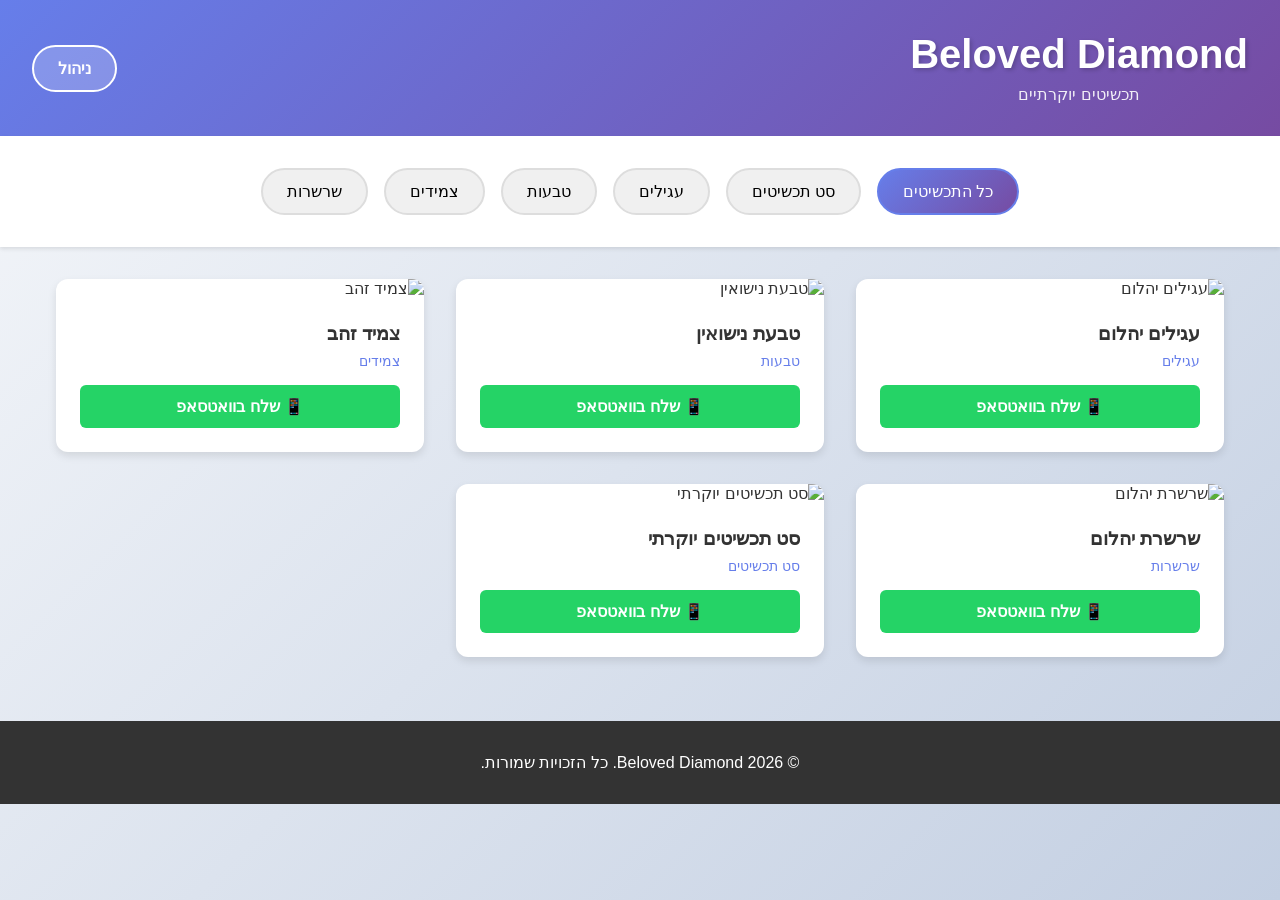
==== index.html @ 678328d7 "Initial project setup for Beloved Diamonds jewelry website" ====
<!DOCTYPE html>
<html lang="he" dir="rtl">
<head>
    <meta charset="UTF-8">
    <meta name="viewport" content="width=device-width, initial-scale=1.0">
    <title>Beloved Diamond - תכשיטים</title>
    <link rel="stylesheet" href="styles.css">
</head>
<body>
    <header>
        <div class="header-content">
            <h1>Beloved Diamond</h1>
            <p class="subtitle">תכשיטים יוקרתיים</p>
        </div>
        <nav class="admin-nav">
            <a href="admin.html" class="admin-link">ניהול</a>
        </nav>
    </header>

    <nav class="tabs-container">
        <button class="tab-btn active" onclick="showCategory('all')">כל התכשיטים</button>
        <button class="tab-btn" onclick="showCategory('sets')">סט תכשיטים</button>
        <button class="tab-btn" onclick="showCategory('earrings')">עגילים</button>
        <button class="tab-btn" onclick="showCategory('rings')">טבעות</button>
        <button class="tab-btn" onclick="showCategory('bracelets')">צמידים</button>
        <button class="tab-btn" onclick="showCategory('necklaces')">שרשרות</button>
    </nav>

    <main>
        <div id="gallery" class="gallery-container"></div>
    </main>

    <footer>
        <p>&copy; 2026 Beloved Diamond. כל הזכויות שמורות.</p>
    </footer>

    <script src="script.js"></script>
</body>
</html>
---- styles.css ----
* {
    margin: 0;
    padding: 0;
    box-sizing: border-box;
}

body {
    font-family: 'Segoe UI', Tahoma, Geneva, Verdana, sans-serif;
    background: linear-gradient(135deg, #f5f7fa 0%, #c3cfe2 100%);
    color: #333;
    min-height: 100vh;
}

header {
    background: linear-gradient(135deg, #667eea 0%, #764ba2 100%);
    color: white;
    padding: 2rem 0;
    text-align: center;
    box-shadow: 0 4px 6px rgba(0, 0, 0, 0.1);
    display: flex;
    justify-content: space-between;
    align-items: center;
    padding-right: 2rem;
    padding-left: 2rem;
}

.header-content h1 {
    font-size: 2.5rem;
    margin-bottom: 0.5rem;
    text-shadow: 2px 2px 4px rgba(0, 0, 0, 0.2);
}

.subtitle {
    font-size: 1rem;
    opacity: 0.9;
}

.admin-nav {
    display: flex;
    gap: 1rem;
}

.admin-link {
    background-color: rgba(255, 255, 255, 0.2);
    color: white;
    padding: 0.75rem 1.5rem;
    border-radius: 25px;
    text-decoration: none;
    border: 2px solid white;
    transition: all 0.3s ease;
    font-weight: bold;
}

.admin-link:hover {
    background-color: white;
    color: #667eea;
}

.tabs-container {
    display: flex;
    flex-wrap: wrap;
    justify-content: center;
    gap: 1rem;
    padding: 2rem 1rem;
    background: white;
    box-shadow: 0 2px 4px rgba(0, 0, 0, 0.1);
}

.tab-btn {
    padding: 0.75rem 1.5rem;
    background-color: #f0f0f0;
    border: 2px solid #ddd;
    border-radius: 25px;
    cursor: pointer;
    transition: all 0.3s ease;
    font-size: 1rem;
    font-weight: 500;
}

.tab-btn:hover {
    background-color: #e0e0e0;
    border-color: #667eea;
}

.tab-btn.active {
    background: linear-gradient(135deg, #667eea 0%, #764ba2 100%);
    color: white;
    border-color: #667eea;
}

main {
    max-width: 1200px;
    margin: 2rem auto;
    padding: 0 1rem;
}

.gallery-container {
    display: grid;
    grid-template-columns: repeat(auto-fill, minmax(280px, 1fr));
    gap: 2rem;
    margin-bottom: 2rem;
}

.jewelry-card {
    background: white;
    border-radius: 12px;
    overflow: hidden;
    box-shadow: 0 4px 8px rgba(0, 0, 0, 0.1);
    transition: transform 0.3s ease, box-shadow 0.3s ease;
}

.jewelry-card:hover {
    transform: translateY(-5px);
    box-shadow: 0 8px 16px rgba(0, 0, 0, 0.2);
}

.jewelry-card img {
    width: 100%;
    height: 250px;
    object-fit: cover;
}

.card-content {
    padding: 1.5rem;
}

.card-title {
    font-size: 1.2rem;
    font-weight: bold;
    margin-bottom: 0.5rem;
    color: #333;
}

.card-category {
    font-size: 0.85rem;
    color: #667eea;
    margin-bottom: 1rem;
    text-transform: capitalize;
}

.whatsapp-btn {
    display: flex;
    align-items: center;
    justify-content: center;
    gap: 0.5rem;
    background-color: #25d366;
    color: white;
    padding: 0.75rem 1.5rem;
    border: none;
    border-radius: 6px;
    cursor: pointer;
    font-weight: bold;
    text-decoration: none;
    transition: all 0.3s ease;
    width: 100%;
}

.whatsapp-btn:hover {
    background-color: #20ba5a;
    transform: scale(1.05);
}

.empty-state {
    text-align: center;
    padding: 3rem 1rem;
    color: #666;
}

.empty-state p {
    font-size: 1.1rem;
}

footer {
    background-color: #333;
    color: white;
    text-align: center;
    padding: 2rem;
    margin-top: 4rem;
}

@media (max-width: 768px) {
    .header-content {
        flex: 1;
    }

    .header-content h1 {
        font-size: 1.8rem;
    }

    .admin-link {
        padding: 0.5rem 1rem;
    }

    .gallery-container {
        grid-template-columns: repeat(auto-fill, minmax(200px, 1fr));
        gap: 1rem;
    }

    .tab-btn {
        padding: 0.6rem 1rem;
        font-size: 0.9rem;
    }
}
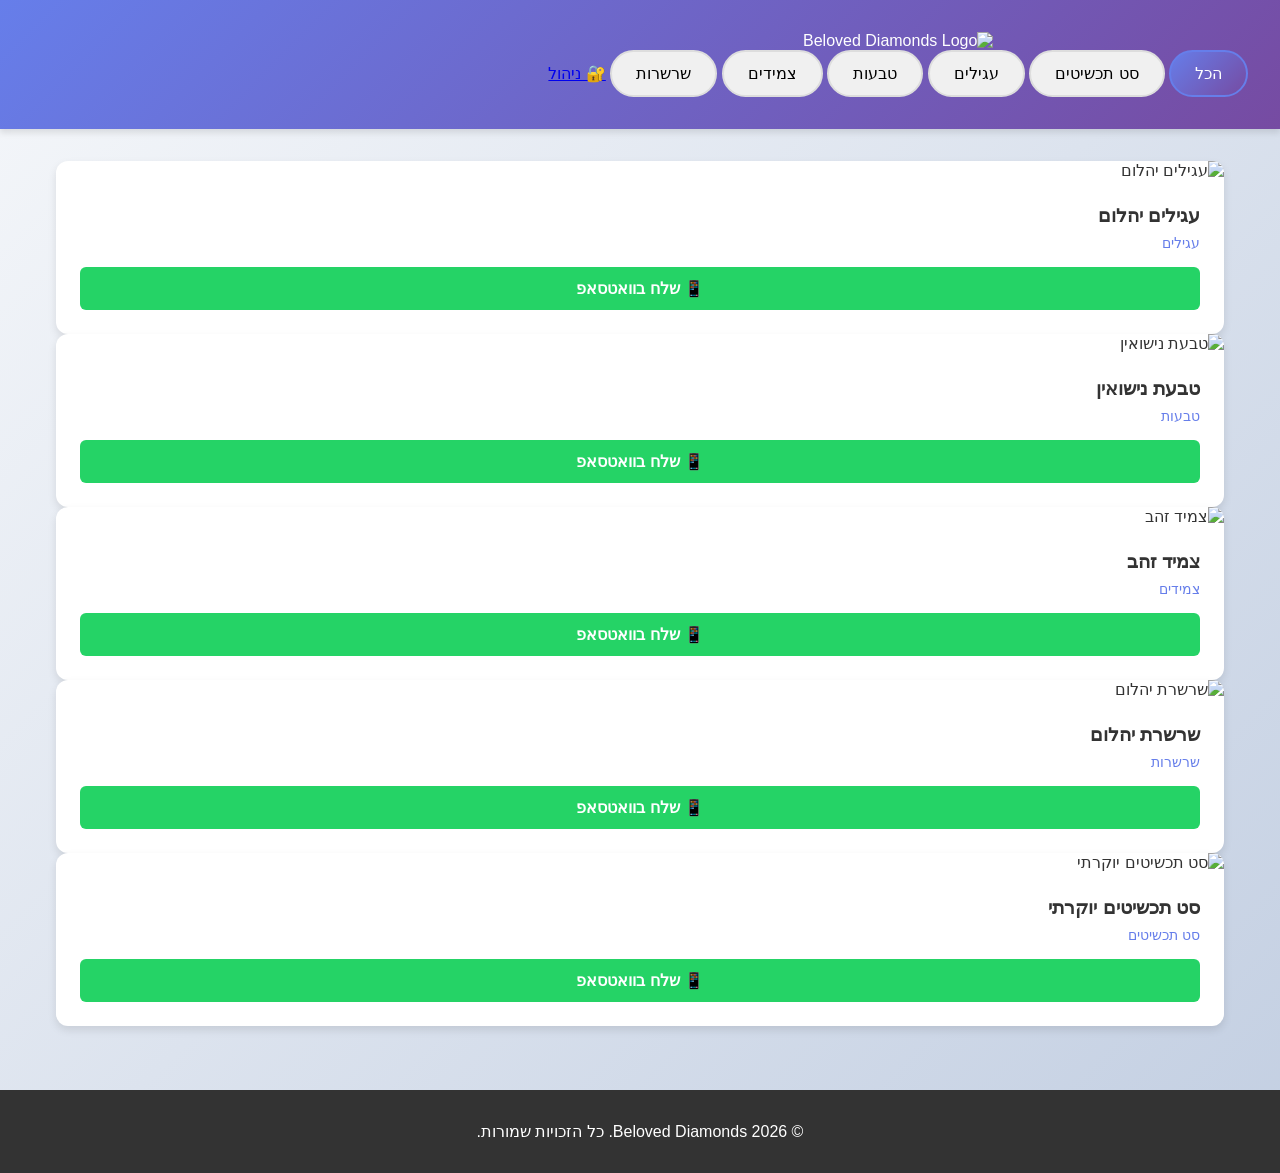
==== commit 8299b3d4: "Update index.html with luxury black, white, and gold design" ====
--- a/index.html
+++ b/index.html
@@ -3,35 +3,39 @@
 <head>
     <meta charset="UTF-8">
     <meta name="viewport" content="width=device-width, initial-scale=1.0">
-    <title>Beloved Diamond - תכשיטים</title>
+    <title>Beloved Diamond - תכשיטים יוקרתיים</title>
     <link rel="stylesheet" href="styles.css">
 </head>
 <body>
     <header>
-        <div class="header-content">
-            <h1>Beloved Diamond</h1>
-            <p class="subtitle">תכשיטים יוקרתיים</p>
+        <div class="container">
+            <div class="header-content">
+                <div class="logo-section">
+                    <img src="logo.png" alt="Beloved Diamonds Logo" class="logo">
+                </div>
+                <nav class="main-nav">
+                    <button class="tab-btn active" data-category="all">הכל</button>
+                    <button class="tab-btn" data-category="set">סט תכשיטים</button>
+                    <button class="tab-btn" data-category="earrings">עגילים</button>
+                    <button class="tab-btn" data-category="rings">טבעות</button>
+                    <button class="tab-btn" data-category="bracelets">צמידים</button>
+                    <button class="tab-btn" data-category="necklaces">שרשרות</button>
+                    <a href="admin.html" class="admin-btn">🔐 ניהול</a>
+                </nav>
+            </div>
         </div>
-        <nav class="admin-nav">
-            <a href="admin.html" class="admin-link">ניהול</a>
-        </nav>
     </header>
 
-    <nav class="tabs-container">
-        <button class="tab-btn active" onclick="showCategory('all')">כל התכשיטים</button>
-        <button class="tab-btn" onclick="showCategory('sets')">סט תכשיטים</button>
-        <button class="tab-btn" onclick="showCategory('earrings')">עגילים</button>
-        <button class="tab-btn" onclick="showCategory('rings')">טבעות</button>
-        <button class="tab-btn" onclick="showCategory('bracelets')">צמידים</button>
-        <button class="tab-btn" onclick="showCategory('necklaces')">שרשרות</button>
-    </nav>
-
     <main>
-        <div id="gallery" class="gallery-container"></div>
+        <div class="container">
+            <div class="gallery" id="gallery">
+                <!-- תכשיטים יופיעו כאן -->
+            </div>
+        </div>
     </main>
 
     <footer>
-        <p>&copy; 2026 Beloved Diamond. כל הזכויות שמורות.</p>
+        <p>&copy; 2026 Beloved Diamonds. כל הזכויות שמורות.</p>
     </footer>
 
     <script src="script.js"></script>
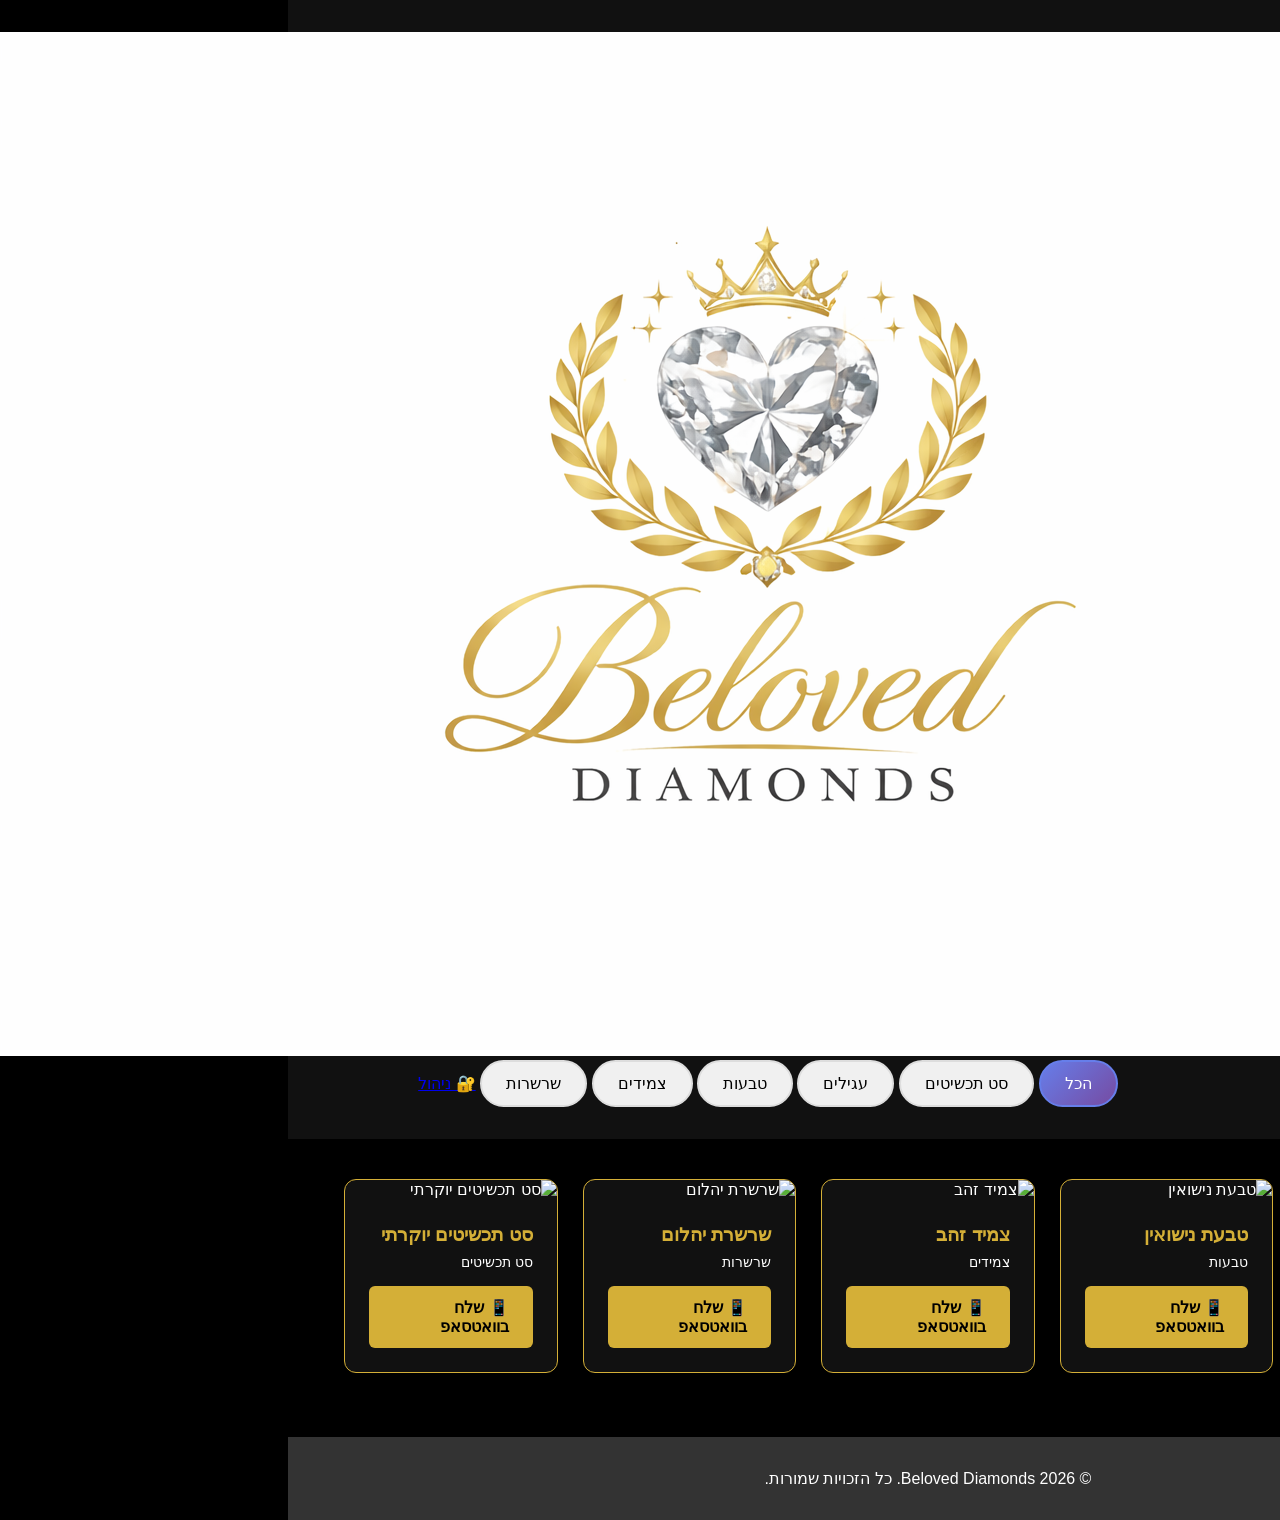
==== commit dcdc965a: "Change button data-category from 'set' to 'sets'" ====
--- a/index.html
+++ b/index.html
@@ -15,7 +15,7 @@
                 </div>
                 <nav class="main-nav">
                     <button class="tab-btn active" data-category="all">הכל</button>
-                    <button class="tab-btn" data-category="set">סט תכשיטים</button>
+                    <button class="tab-btn" data-category="sets">סט תכשיטים</button>
                     <button class="tab-btn" data-category="earrings">עגילים</button>
                     <button class="tab-btn" data-category="rings">טבעות</button>
                     <button class="tab-btn" data-category="bracelets">צמידים</button>
@@ -40,4 +40,4 @@
 
     <script src="script.js"></script>
 </body>
-</html>+</html>
--- a/styles.css
+++ b/styles.css
@@ -3,17 +3,16 @@
     padding: 0;
     box-sizing: border-box;
 }
-
 body {
     font-family: 'Segoe UI', Tahoma, Geneva, Verdana, sans-serif;
-    background: linear-gradient(135deg, #f5f7fa 0%, #c3cfe2 100%);
-    color: #333;
+    background-color: #000;
+    color: white;
     min-height: 100vh;
 }
 
 header {
-    background: linear-gradient(135deg, #667eea 0%, #764ba2 100%);
-    color: white;
+    background: #111;
+    color: #d4af37;
     padding: 2rem 0;
     text-align: center;
     box-shadow: 0 4px 6px rgba(0, 0, 0, 0.1);
@@ -94,15 +93,16 @@
     padding: 0 1rem;
 }
 
-.gallery-container {
+.gallery {
     display: grid;
-    grid-template-columns: repeat(auto-fill, minmax(280px, 1fr));
-    gap: 2rem;
-    margin-bottom: 2rem;
+    grid-template-columns: repeat(5, 1fr);
+    gap: 25px;
+    margin-top: 40px;
 }
 
 .jewelry-card {
-    background: white;
+    background: #111;
+    border: 1px solid #d4af37;
     border-radius: 12px;
     overflow: hidden;
     box-shadow: 0 4px 8px rgba(0, 0, 0, 0.1);
@@ -110,8 +110,8 @@
 }
 
 .jewelry-card:hover {
-    transform: translateY(-5px);
-    box-shadow: 0 8px 16px rgba(0, 0, 0, 0.2);
+    transform: translateY(-8px);
+    box-shadow: 0 0 20px rgba(212, 175, 55, 0.6);
 }
 
 .jewelry-card img {
@@ -128,12 +128,12 @@
     font-size: 1.2rem;
     font-weight: bold;
     margin-bottom: 0.5rem;
-    color: #333;
+    color: #d4af37;
 }
 
 .card-category {
     font-size: 0.85rem;
-    color: #667eea;
+    color: #ffffff;
     margin-bottom: 1rem;
     text-transform: capitalize;
 }
@@ -143,8 +143,8 @@
     align-items: center;
     justify-content: center;
     gap: 0.5rem;
-    background-color: #25d366;
-    color: white;
+    background-color: #d4af37;
+    color: black;
     padding: 0.75rem 1.5rem;
     border: none;
     border-radius: 6px;
@@ -200,4 +200,30 @@
         padding: 0.6rem 1rem;
         font-size: 0.9rem;
     }
-}+
+@media (max-width: 1200px) {
+    .gallery {
+        grid-template-columns: repeat(4, 1fr);
+    }
+}
+
+@media (max-width: 900px) {
+    .gallery {
+        grid-template-columns: repeat(3, 1fr);
+    }
+}
+
+@media (max-width: 700px) {
+    .gallery {
+        grid-template-columns: repeat(2, 1fr);
+    }
+}
+
+@media (max-width: 500px) {
+    .gallery {
+        grid-template-columns: 1fr;
+    }
+}
+
+
+}
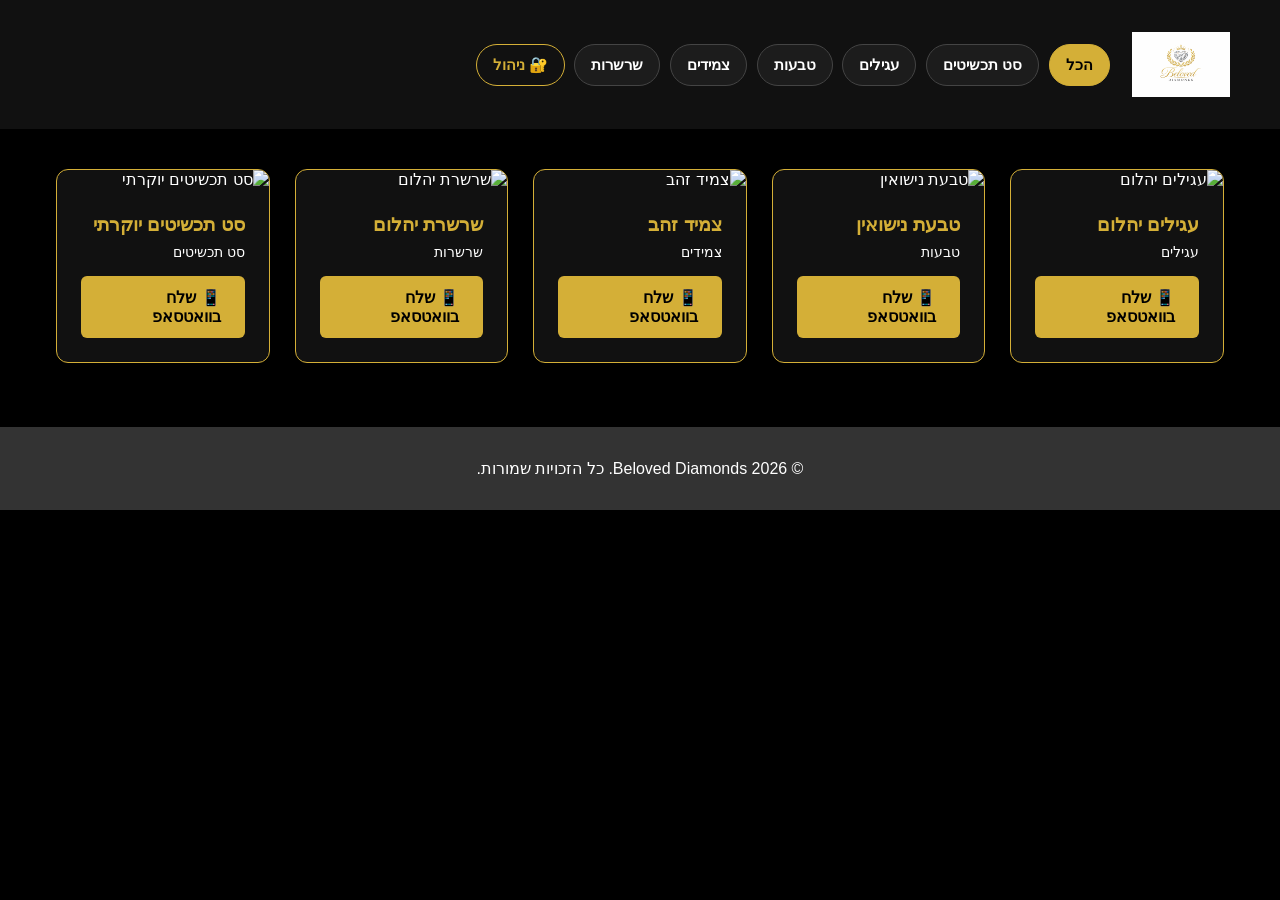
==== commit 35053fed: "Add width attribute to logo image" ====
--- a/index.html
+++ b/index.html
@@ -2,7 +2,7 @@
 <html lang="he" dir="rtl">
 <head>
     <meta charset="UTF-8">
-    <meta name="viewport" content="width=device-width, initial-scale=1.0">
+    <meta name="viewport" content="width=device-width, initial-scale=1.0, viewport-fit=cover">
     <title>Beloved Diamond - תכשיטים יוקרתיים</title>
     <link rel="stylesheet" href="styles.css">
 </head>
@@ -11,9 +11,10 @@
         <div class="container">
             <div class="header-content">
                 <div class="logo-section">
-                    <img src="logo.png" alt="Beloved Diamonds Logo" class="logo">
+                    <img src="logo.png" alt="Beloved Diamonds Logo" class="logo" width="100%">
                 </div>
-                <nav class="main-nav">
+
+                <nav class="main-nav" aria-label="קטגוריות">
                     <button class="tab-btn active" data-category="all">הכל</button>
                     <button class="tab-btn" data-category="sets">סט תכשיטים</button>
                     <button class="tab-btn" data-category="earrings">עגילים</button>
@@ -28,9 +29,7 @@
 
     <main>
         <div class="container">
-            <div class="gallery" id="gallery">
-                <!-- תכשיטים יופיעו כאן -->
-            </div>
+            <div class="gallery" id="gallery"></div>
         </div>
     </main>
 
--- a/styles.css
+++ b/styles.css
@@ -16,7 +16,287 @@
     padding: 2rem 0;
     text-align: center;
     box-shadow: 0 4px 6px rgba(0, 0, 0, 0.1);
-    display: flex;
+    display: flex;* {
+    margin: 0;
+    padding: 0;
+    box-sizing: border-box;
+}
+
+html {
+    direction: rtl;
+    overflow-x: hidden;
+}
+
+body {
+    font-family: 'Segoe UI', Tahoma, Geneva, Verdana, sans-serif;
+    background: #000;
+    color: white;
+    min-height: 100vh;
+    overflow-x: hidden;
+}
+
+.container {
+    width: min(1200px, calc(100% - 2rem));
+    margin-inline: auto;
+}
+
+header {
+    background: #111;
+    color: #d4af37;
+    padding: 0.9rem 0;
+    box-shadow: 0 4px 12px rgba(0, 0, 0, 0.35);
+}
+
+.header-content {
+    display: flex;
+    align-items: center;
+    justify-content: space-between;
+    gap: 1.25rem;
+}
+
+.logo-section {
+    flex: 0 0 auto;
+    display: flex;
+    align-items: center;
+}
+
+.logo {
+    width: clamp(70px, 8vw, 105px);
+    height: auto;
+    max-height: 65px;
+    object-fit: contain;
+    display: block;
+}
+
+.main-nav {
+    flex: 1 1 auto;
+    display: flex;
+    align-items: center;
+    justify-content: flex-start;
+    flex-wrap: wrap;
+    gap: 0.6rem;
+}
+
+.tab-btn,
+.admin-btn {
+    min-height: 42px;
+    padding: 0.6rem 1rem;
+    border-radius: 999px;
+    font-size: 0.95rem;
+    font-weight: 600;
+    white-space: nowrap;
+}
+
+.tab-btn {
+    background: #1c1c1c;
+    color: #fff;
+    border: 1px solid #444;
+    cursor: pointer;
+    transition: all 0.25s ease;
+}
+
+.tab-btn:hover {
+    border-color: #d4af37;
+    color: #d4af37;
+}
+
+.tab-btn.active {
+    background: #d4af37;
+    color: #000;
+    border-color: #d4af37;
+}
+
+.admin-btn {
+    display: inline-flex;
+    align-items: center;
+    justify-content: center;
+    background: transparent;
+    color: #d4af37;
+    border: 1px solid #d4af37;
+    text-decoration: none;
+    transition: all 0.25s ease;
+}
+
+.admin-btn:hover {
+    background: #d4af37;
+    color: #000;
+}
+
+main {
+    width: 100%;
+    padding: 1.5rem 0 2rem;
+}
+
+.gallery {
+    display: grid;
+    grid-template-columns: repeat(5, minmax(0, 1fr));
+    gap: clamp(12px, 2vw, 25px);
+}
+
+.jewelry-card {
+    min-width: 0;
+    background: #111;
+    border: 1px solid #d4af37;
+    border-radius: 12px;
+    overflow: hidden;
+    box-shadow: 0 4px 8px rgba(0, 0, 0, 0.3);
+    transition: transform 0.3s ease, box-shadow 0.3s ease;
+}
+
+.jewelry-card:hover {
+    transform: translateY(-5px);
+    box-shadow: 0 0 20px rgba(212, 175, 55, 0.45);
+}
+
+.jewelry-card img {
+    width: 100%;
+    aspect-ratio: 1 / 1;
+    height: auto;
+    object-fit: cover;
+    display: block;
+}
+
+.card-content {
+    padding: clamp(0.75rem, 1.5vw, 1.2rem);
+}
+
+.card-title {
+    font-size: clamp(0.95rem, 1.4vw, 1.2rem);
+    font-weight: bold;
+    margin-bottom: 0.4rem;
+    color: #d4af37;
+    overflow: hidden;
+    text-overflow: ellipsis;
+    white-space: nowrap;
+}
+
+.card-category {
+    font-size: clamp(0.75rem, 1vw, 0.85rem);
+    color: #fff;
+    margin-bottom: 0.8rem;
+}
+
+.whatsapp-btn {
+    display: flex;
+    align-items: center;
+    justify-content: center;
+    gap: 0.35rem;
+    width: 100%;
+    min-height: 42px;
+    background: #d4af37;
+    color: #000;
+    padding: 0.65rem 0.75rem;
+    border-radius: 7px;
+    font-size: clamp(0.78rem, 1vw, 0.95rem);
+    font-weight: bold;
+    text-decoration: none;
+    transition: all 0.25s ease;
+}
+
+.whatsapp-btn:hover {
+    background: #20ba5a;
+    color: #fff;
+    transform: scale(1.02);
+}
+
+.empty-state {
+    grid-column: 1 / -1;
+    text-align: center;
+    padding: 3rem 1rem;
+    color: #aaa;
+}
+
+footer {
+    background: #111;
+    color: white;
+    text-align: center;
+    padding: 1.5rem 1rem;
+    margin-top: 1rem;
+}
+
+@media (max-width: 1100px) {
+    .gallery {
+        grid-template-columns: repeat(4, minmax(0, 1fr));
+    }
+}
+
+@media (max-width: 850px) {
+    .header-content {
+        flex-direction: column;
+    }
+
+    .logo {
+        width: 85px;
+        max-height: 55px;
+    }
+
+    .main-nav {
+        justify-content: center;
+        width: 100%;
+    }
+
+    .gallery {
+        grid-template-columns: repeat(3, minmax(0, 1fr));
+    }
+}
+
+@media (max-width: 600px) {
+    .container {
+        width: min(100% - 1rem, 1200px);
+    }
+
+    header {
+        padding: 0.7rem 0;
+    }
+
+    .logo {
+        width: 72px;
+        max-height: 48px;
+    }
+
+    .main-nav {
+        gap: 0.4rem;
+    }
+
+    .tab-btn,
+    .admin-btn {
+        min-height: 38px;
+        padding: 0.5rem 0.7rem;
+        font-size: 0.82rem;
+    }
+
+    .gallery {
+        grid-template-columns: repeat(2, minmax(0, 1fr));
+        gap: 10px;
+    }
+
+    .card-content {
+        padding: 0.65rem;
+    }
+
+    .whatsapp-btn {
+        min-height: 38px;
+        padding: 0.55rem 0.4rem;
+    }
+}
+
+@media (max-width: 380px) {
+    .gallery {
+        grid-template-columns: 1fr;
+    }
+
+    .main-nav {
+        display: grid;
+        grid-template-columns: repeat(2, minmax(0, 1fr));
+        width: 100%;
+    }
+
+    .tab-btn,
+    .admin-btn {
+        width: 100%;
+    }
+}
+
     justify-content: space-between;
     align-items: center;
     padding-right: 2rem;
@@ -224,6 +504,11 @@
         grid-template-columns: 1fr;
     }
 }
-
-
-}
+.logo {
+    width: 100px;
+}
+.logo-section {
+    display: flex;
+    align-items: center;
+}
+}
